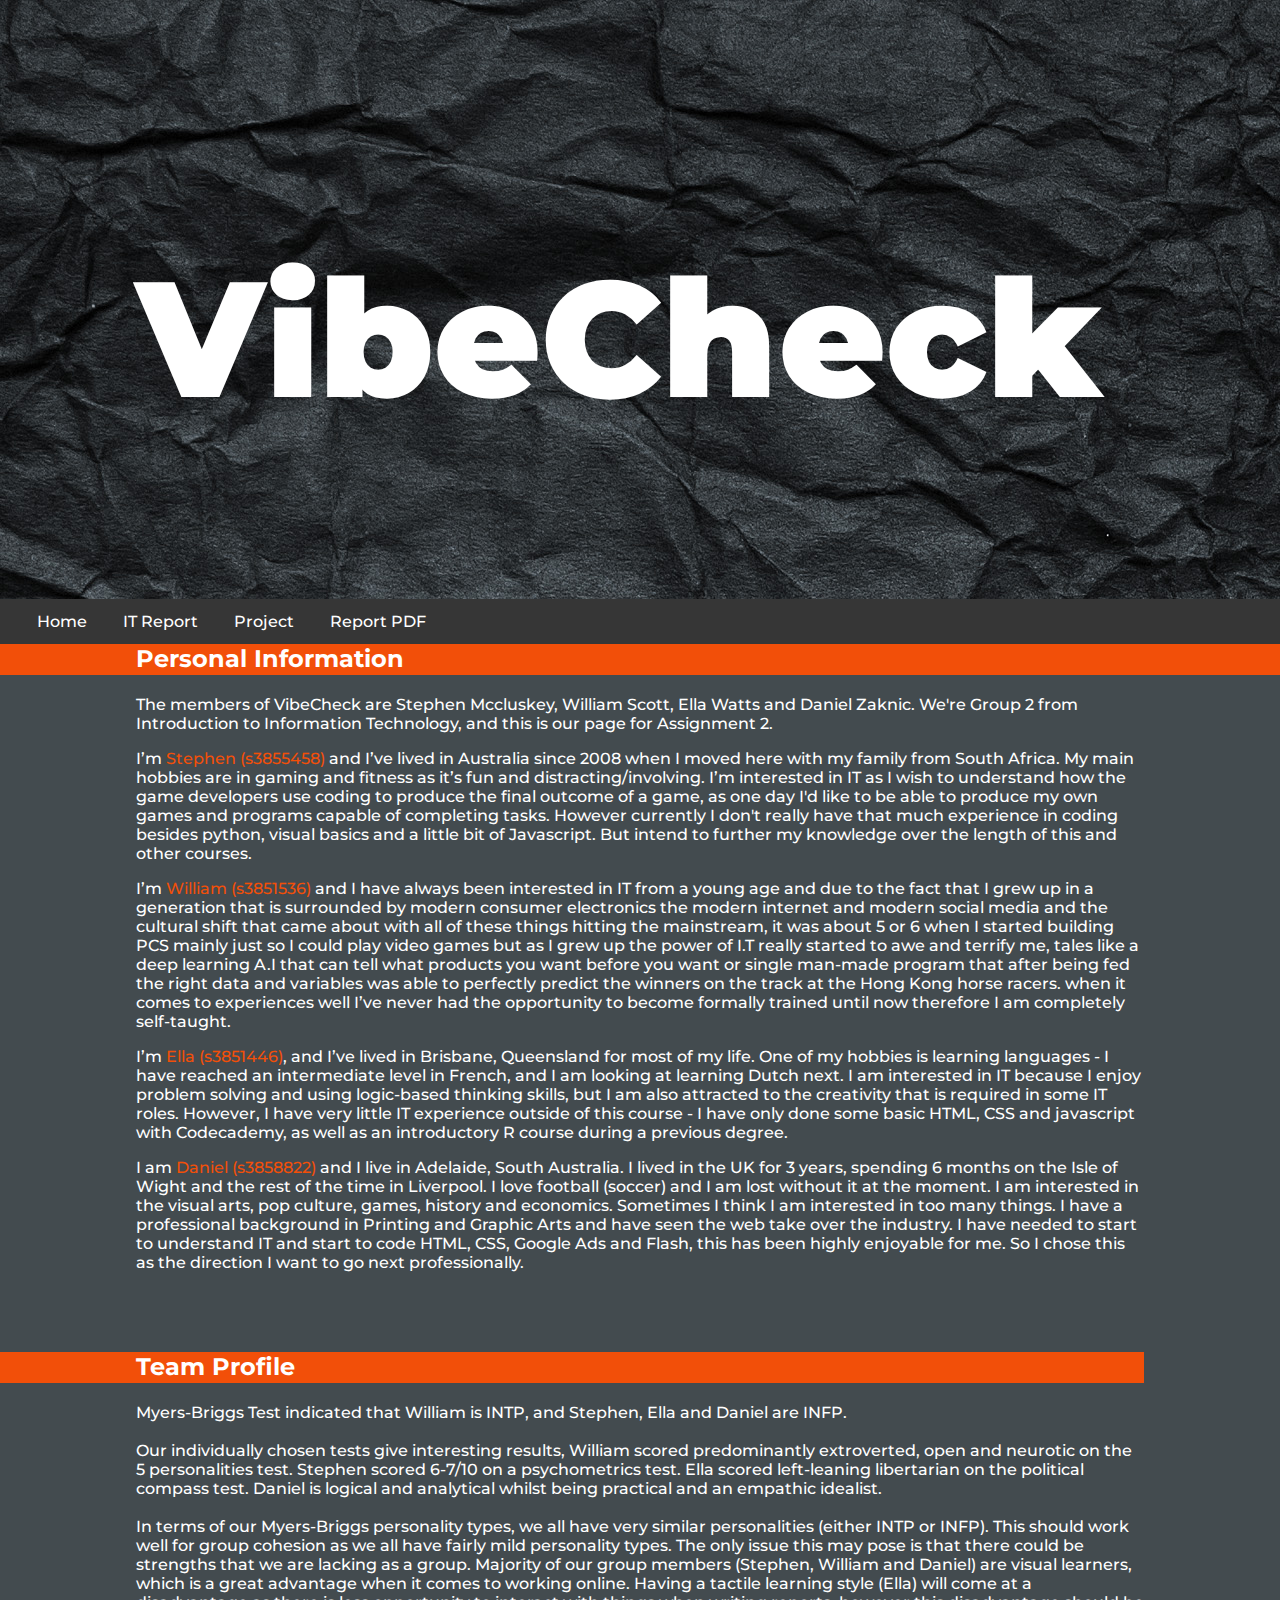
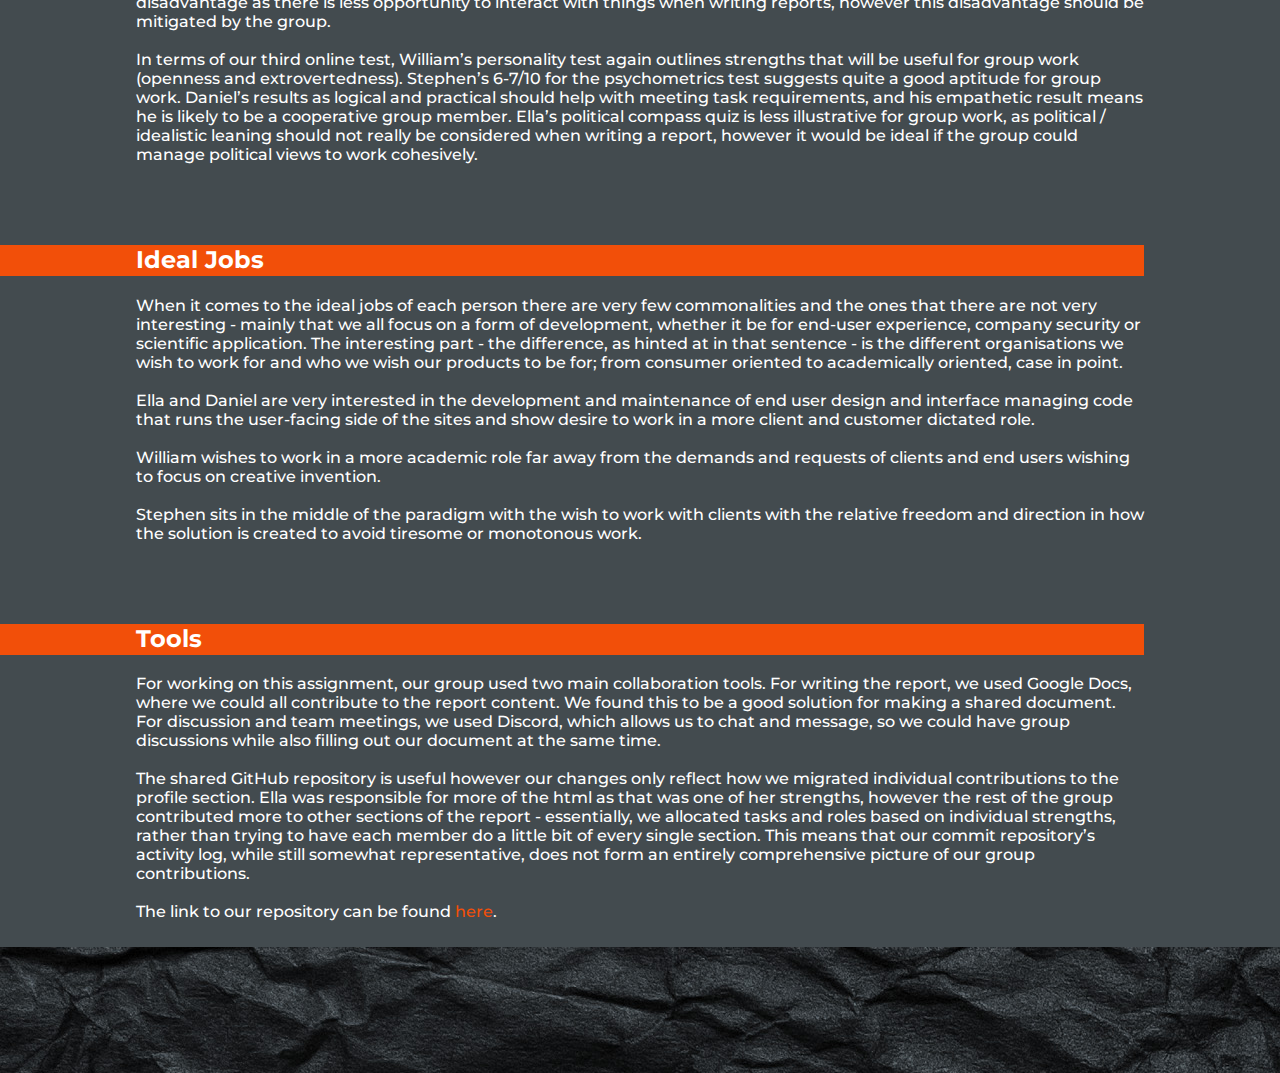
==== index.html @ 40de3782 "update navbar" ====
<!DOCTYPE html>
<html>
  <head>
    <title>VibeCheck</title>
    <link href="https://fonts.googleapis.com/css2?family=Montserrat:wght@500;900&display=swap" rel="stylesheet">
    <link rel="stylesheet" type="text/css" href="style.css">
    <link rel="icon" 
      type="image/png" 
      href="images/vibecheck.png">
  </head>
  <body>
    <div id="header">
      <h1>VibeCheck</h1>
    </div>
    <div class="content">
    <div class="navbar">
      <a href="index.html">Home</a>
      <a href="html/IT-report.html">IT Report</a>
      <a href="html/project.html">Project</a>
      <a href="pdf.html">Report PDF</a>
    </div>
    <div class="sect" id="pInfo">
      <h2 class="tophead">Personal Information</h2>
      <div class="paragraph">
        <p>
          The members of VibeCheck are Stephen Mccluskey, William Scott, Ella Watts and Daniel Zaknic. 
          We're Group 2 from Introduction to Information Technology, and this is our page for Assignment 2.</p>
        <p>
          I’m <a href="https://stephen-mccluskey.github.io/Profile/">Stephen (s3855458)</a> and I’ve lived in Australia since 2008 when I moved here with my family from South Africa. 
          My main hobbies are in gaming and fitness as it’s fun and distracting/involving. 
          I’m interested in IT as I wish to understand how the game developers use coding to produce the final outcome of a game, 
          as one day I'd like to be able to produce my own games and programs capable of completing tasks. 
          However currently I don't really have that much experience in coding besides python, visual basics and a little bit of Javascript. 
          But intend to further my knowledge over the length of this and other courses.
        </p>
        <p>
          I’m <a href="https://winikari.github.io/Assignment-1/">William (s3851536)</a> and I have always been interested in IT from a young age and due to the fact that I grew up in a generation that is
          surrounded by modern consumer electronics the modern internet and modern social media and the cultural shift that came about with 
          all of these things hitting the mainstream, it was about 5 or 6 when I started building PCS mainly just so I could play video games 
          but as I grew up the power of I.T really started to awe and terrify me, tales like a deep learning A.I 
          that can tell what products you want before you want or single man-made program that after being fed the right data and variables 
          was able to perfectly predict the winners on the track at the Hong Kong horse racers. when it comes to experiences well I’ve never 
          had the opportunity to become formally trained until now therefore I am completely self-taught.
        </p>
        <p>
          I’m <a href="https://ellawatts-rmit.github.io/">Ella (s3851446)</a>, and I’ve lived in Brisbane, Queensland for most of my life. One of my hobbies is learning languages - 
          I have reached an intermediate level in French, and I am looking at learning Dutch next. 
          I am interested in IT because I enjoy problem solving and using logic-based thinking skills, but I am also attracted to the creativity 
          that is required in some IT roles. However, I have very little IT experience outside of this course - I have only done 
          some basic HTML, CSS and javascript with Codecademy, as well as an introductory R course during a previous degree. 
        </p>
        <p>
          I am <a href="https://dzak77.github.io/Assignment1-DZ/">Daniel (s3858822)</a> and I live in Adelaide, South Australia. I lived in the UK for 3 years, spending 6 months on the 
          Isle of Wight and the rest of the time in Liverpool. I love football (soccer) and I am lost without it at the moment. 
          I am interested in the visual arts, pop culture, games, history and economics. Sometimes I think I am interested in too 
          many things. I have a professional background in Printing and Graphic Arts and have seen the web take over the industry. 
          I have needed to start to understand IT and start to code HTML, CSS, Google Ads and Flash, this has been highly enjoyable 
          for me. So I chose this as the direction I want to go next professionally.
        </p>
      </div>
    </div>
    <div class="sect" id="personality">
      <h2>Team Profile</h2>
      <p class="paragraph">
        Myers-Briggs Test indicated that William is INTP, and Stephen, Ella and Daniel are INFP. </br></br>
        Our individually chosen tests give interesting results, William scored predominantly extroverted, open and neurotic on the 5 personalities test. 
        Stephen scored 6-7/10 on a psychometrics test. Ella scored left-leaning libertarian on the political compass test. 
        Daniel is logical and analytical whilst being practical and an empathic idealist.</br></br>
        In terms of our Myers-Briggs personality types, we all have very similar personalities (either INTP or INFP). 
        This should work well for group cohesion as we all have fairly mild personality types. The only issue this may pose is that there could be strengths that we are lacking as a group. 
        Majority of our group members (Stephen, William and Daniel) are visual learners, which is a great advantage when it comes to working online. 
        Having a tactile learning style (Ella) will come at a disadvantage as there is less opportunity to interact with things when writing reports, 
        however this disadvantage should be mitigated by the group. </br></br>
        In terms of our third online test, William’s personality test again outlines strengths that will be useful for group work (openness and extrovertedness). 
        Stephen’s 6-7/10 for the psychometrics test suggests quite a good aptitude for group work. Daniel’s results as logical and practical should help with meeting task requirements, 
        and his empathetic result means he is likely to be a cooperative group member. Ella’s political compass quiz is less illustrative for group work,
        as political / idealistic leaning should not really be considered when writing a report, however it would be ideal if the group could manage political views to work cohesively. 
      </p>
    </div>
    <div class="sect" id="jobs">
      <h2>Ideal Jobs</h2>
      <p class="paragraph">
        When it comes to the ideal jobs of each person there are very few commonalities and the ones that there are not very interesting - mainly that we all focus on a form of development, 
        whether it be for end-user experience, company security or scientific application. The interesting part - the difference, as hinted at in that sentence - is the different 
        organisations we wish to work for and who we wish our products to be for; from consumer oriented to academically oriented, case in point.</br></br>
        Ella and Daniel are very interested in the development and maintenance of end user design and interface managing code that runs the user-facing side of the sites and show desire 
        to work in a more client and customer dictated role.</br></br>
        William wishes to work in a more academic role far away from the demands and requests of clients and end users wishing to focus on creative invention.</br></br>
        Stephen sits in the middle of the paradigm with the wish to work with clients with the relative freedom and direction in how the solution is created to avoid tiresome or monotonous work.
      </p>
    </div>
    <div class="sect" id="tools">
      <h2>Tools</h2>
      <p class="paragraph">
        For working on this assignment, our group used two main collaboration tools. For writing the report, we used Google Docs, 
        where we could all contribute to the report content. We found this to be a good solution for making a shared document. 
        For discussion and team meetings, we used Discord, which allows us to chat and message, so we could have group discussions 
        while also filling out our document at the same time. </br></br>
        The shared GitHub repository is useful however our changes only reflect how we migrated individual contributions to the profile section. 
        Ella was responsible for more of the html as that was one of her strengths, however the rest of the group contributed more to 
        other sections of the report - essentially, we allocated tasks and roles based on individual strengths, rather than trying to have each member do a little bit of every single section. 
        This means that our commit repository’s activity log, while still somewhat representative, does not form an entirely comprehensive picture of our group contributions.</br></br>
        The link to our repository can be found <a href="https://github.com/Stephen-McCluskey/IIT-A2">here</a>.
      </p>
    </div>
  </body>
</html>
---- style.css ----
@font-face {
  font-family: 'Montserrat', sans-serif;
  font-weight: 500;
}

@font-face {
  font-family: 'Montserrat', sans-serif;
  font-weight: 900;
}

html {
  font-family: 'Montserrat', sans-serif;
  font-weight: 500;
  color: #ffffff;
}

body {
  background-image: url('images/texture.jpg');
  padding: 10%;
}

h1 {
  font-family: 'Montserrat';
  font-weight: 900;
  font-size: 12.8vw;
  color: #ffffff;
  margin-top: 8vw;
  padding-bottom: 4vw;
}

h2 {
  background-color: #f24f09;
  margin-left: -11vw;
  padding-left: 11vw;
  margin-top: 8%;
  padding-bottom:2px;
}

h3 {
  font-family: 'Montserrat';
  font-weight: 500;
  font-style: italic;
}

a, a:visited {
  color: #f24f09;
  text-decoration: none;
}

a:hover {
  text-decoration: underline;
}

.content {
  background-color: #434b4f;
  margin: 0 -15%;
  padding: 0 15%;
  margin-bottom: -10px;
  padding-bottom: 10px;
}

.tophead {
  padding-right: 15%;
  margin-right: -15%;
  margin-top: 0;
}

.navbar {
    background-color:#363636;
    position: sticky;
    top: 0;
    width: 100vw;
    margin-left: -11vw;
    padding-left: 2vw;
    padding-top: 1vw;
    padding-bottom: 1vw;
}

.navbar a {
    color: #ffffff;
    text-align: center;
    padding: 14px 16px;
  }

.navbar a:hover {
  color: #f24f09;
  text-decoration: none;
}

.refdiv h3 {
  font-style: inherit;
  font-size: 1em;
}

.refdiv p {
  text-align: left;
  text-shadow: none;
  font-size: 0.7em;
  text-indent: -2em;
  padding-left: 2em;
}

.nobox {
  background: none;
  font-weight: 500;
  color: #f24f09;
}

li {
  padding: 0.2em;
}

.small {
  font-size: 8vw;
  margin-top: -8vw;
  margin-bottom: -2vw;
  text-align: center;
}
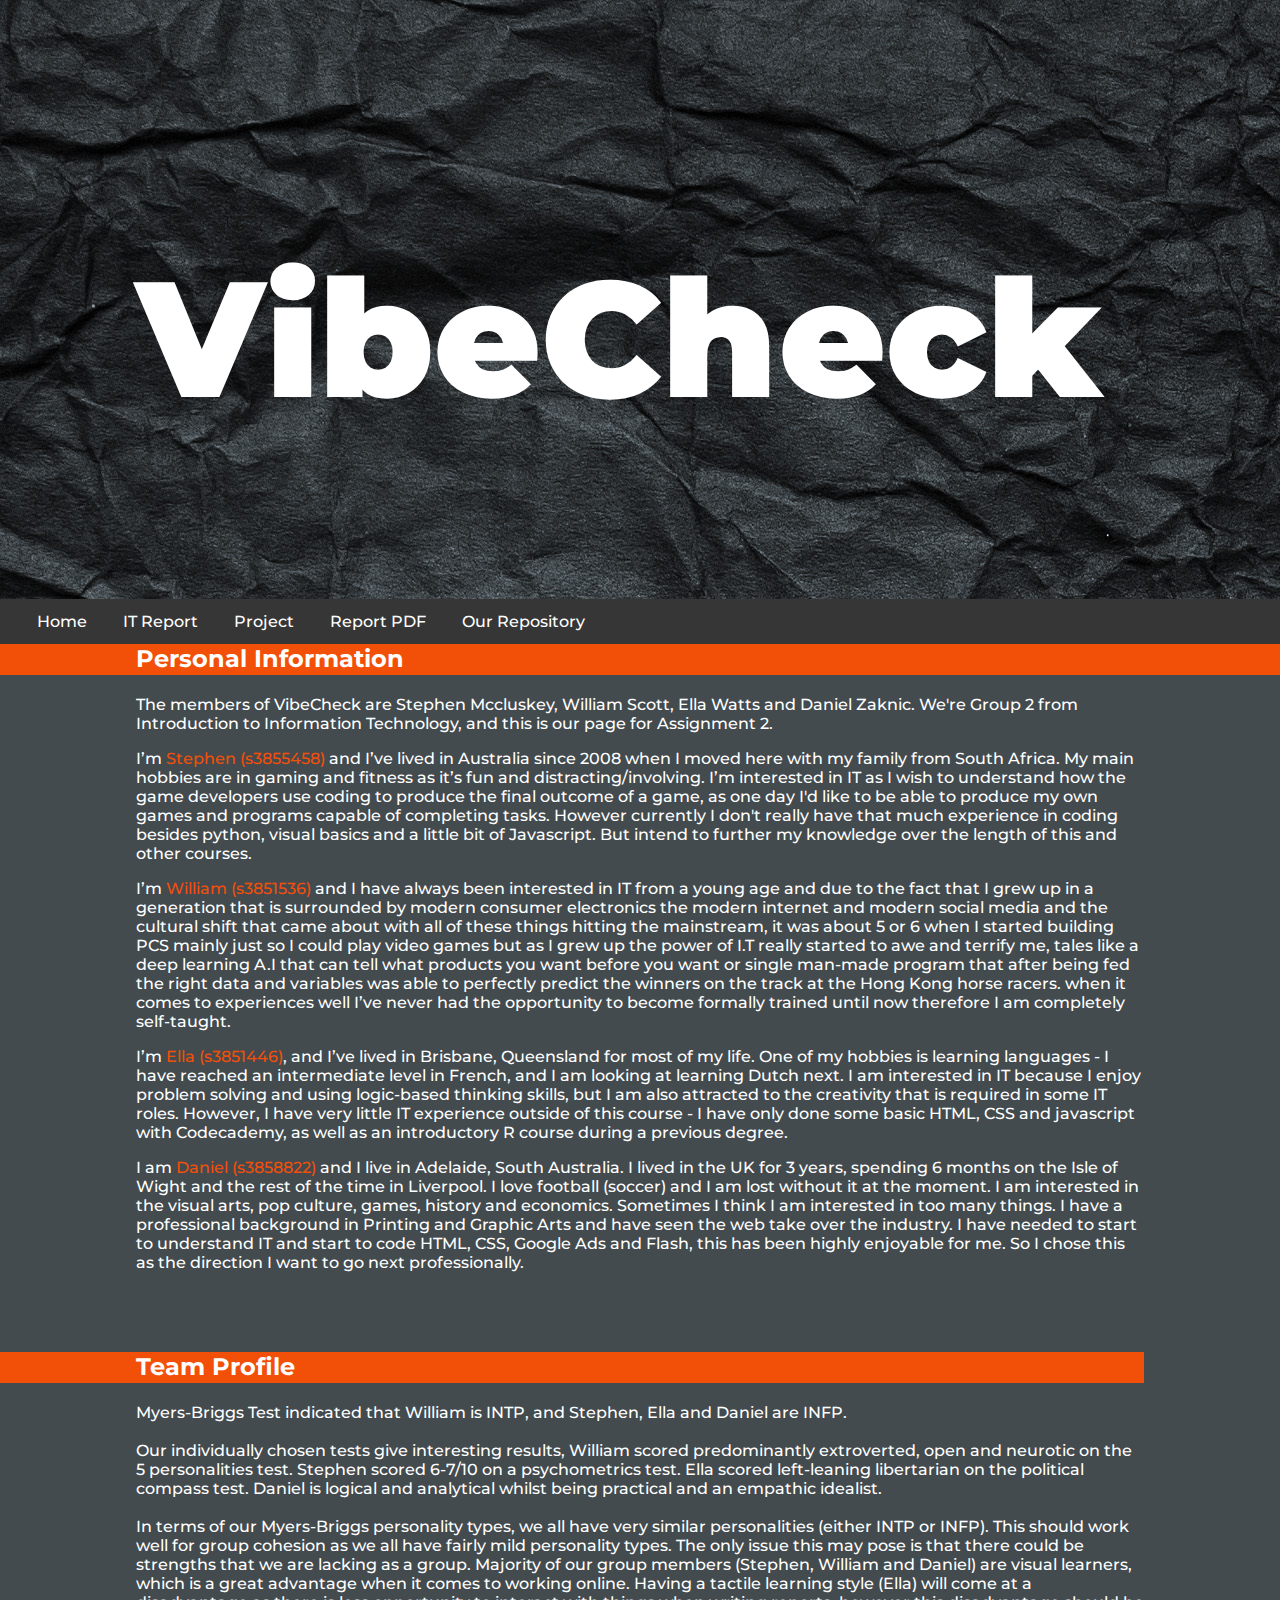
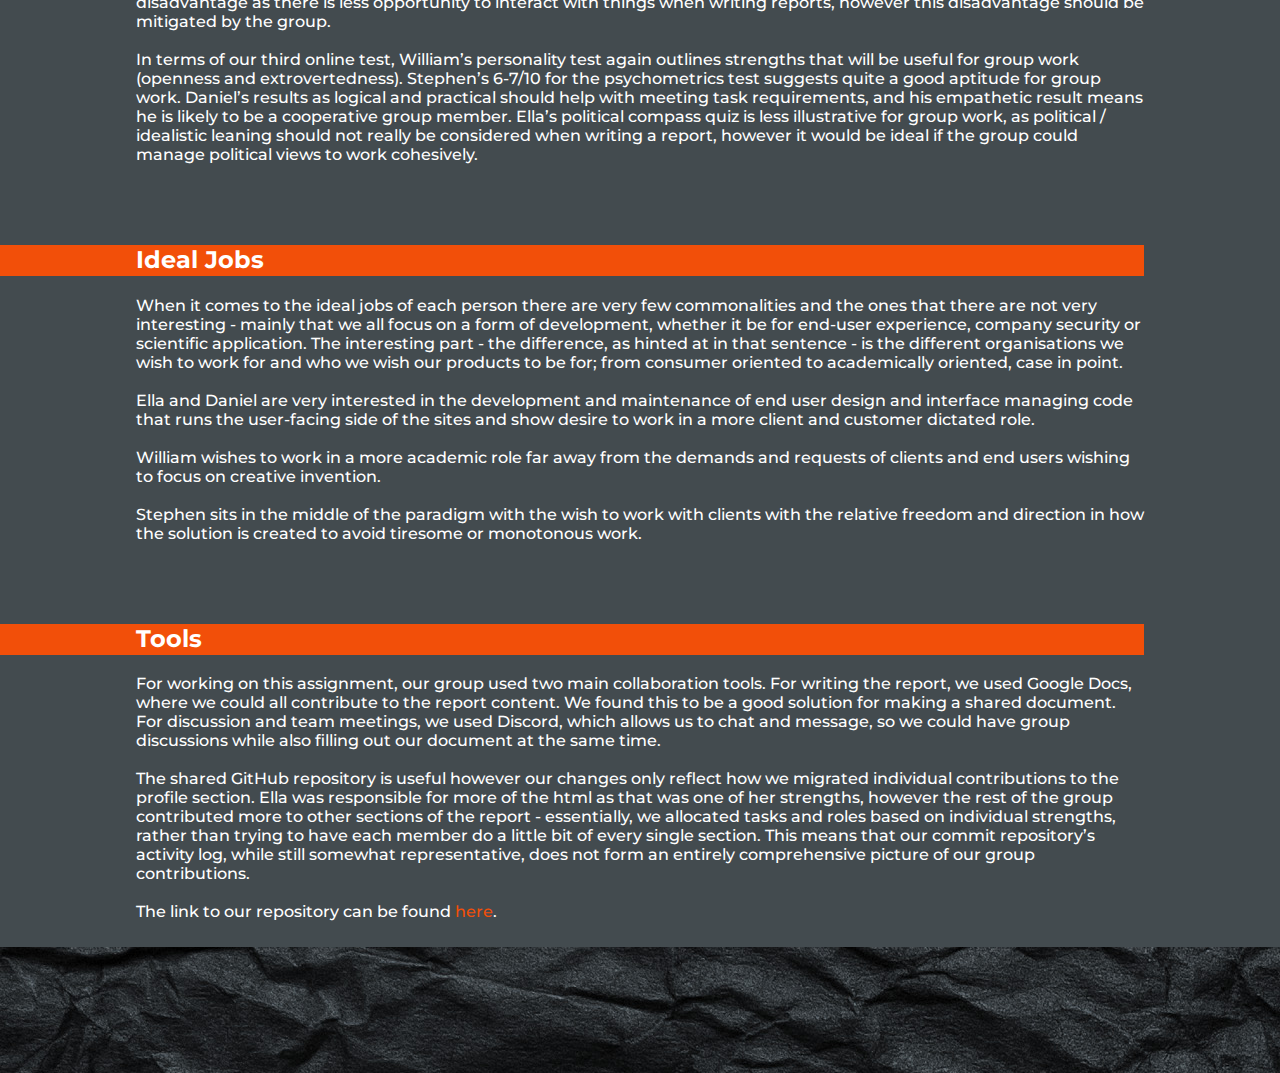
==== commit b98ee34e: "navbar" ====
--- a/index.html
+++ b/index.html
@@ -17,7 +17,8 @@
       <a href="index.html">Home</a>
       <a href="html/IT-report.html">IT Report</a>
       <a href="html/project.html">Project</a>
-      <a href="pdf.html">Report PDF</a>
+      <a href="html/pdf.html">Report PDF</a>
+      <a href="https://github.com/Stephen-McCluskey/IIT-A2">Our Repository</a>
     </div>
     <div class="sect" id="pInfo">
       <h2 class="tophead">Personal Information</h2>
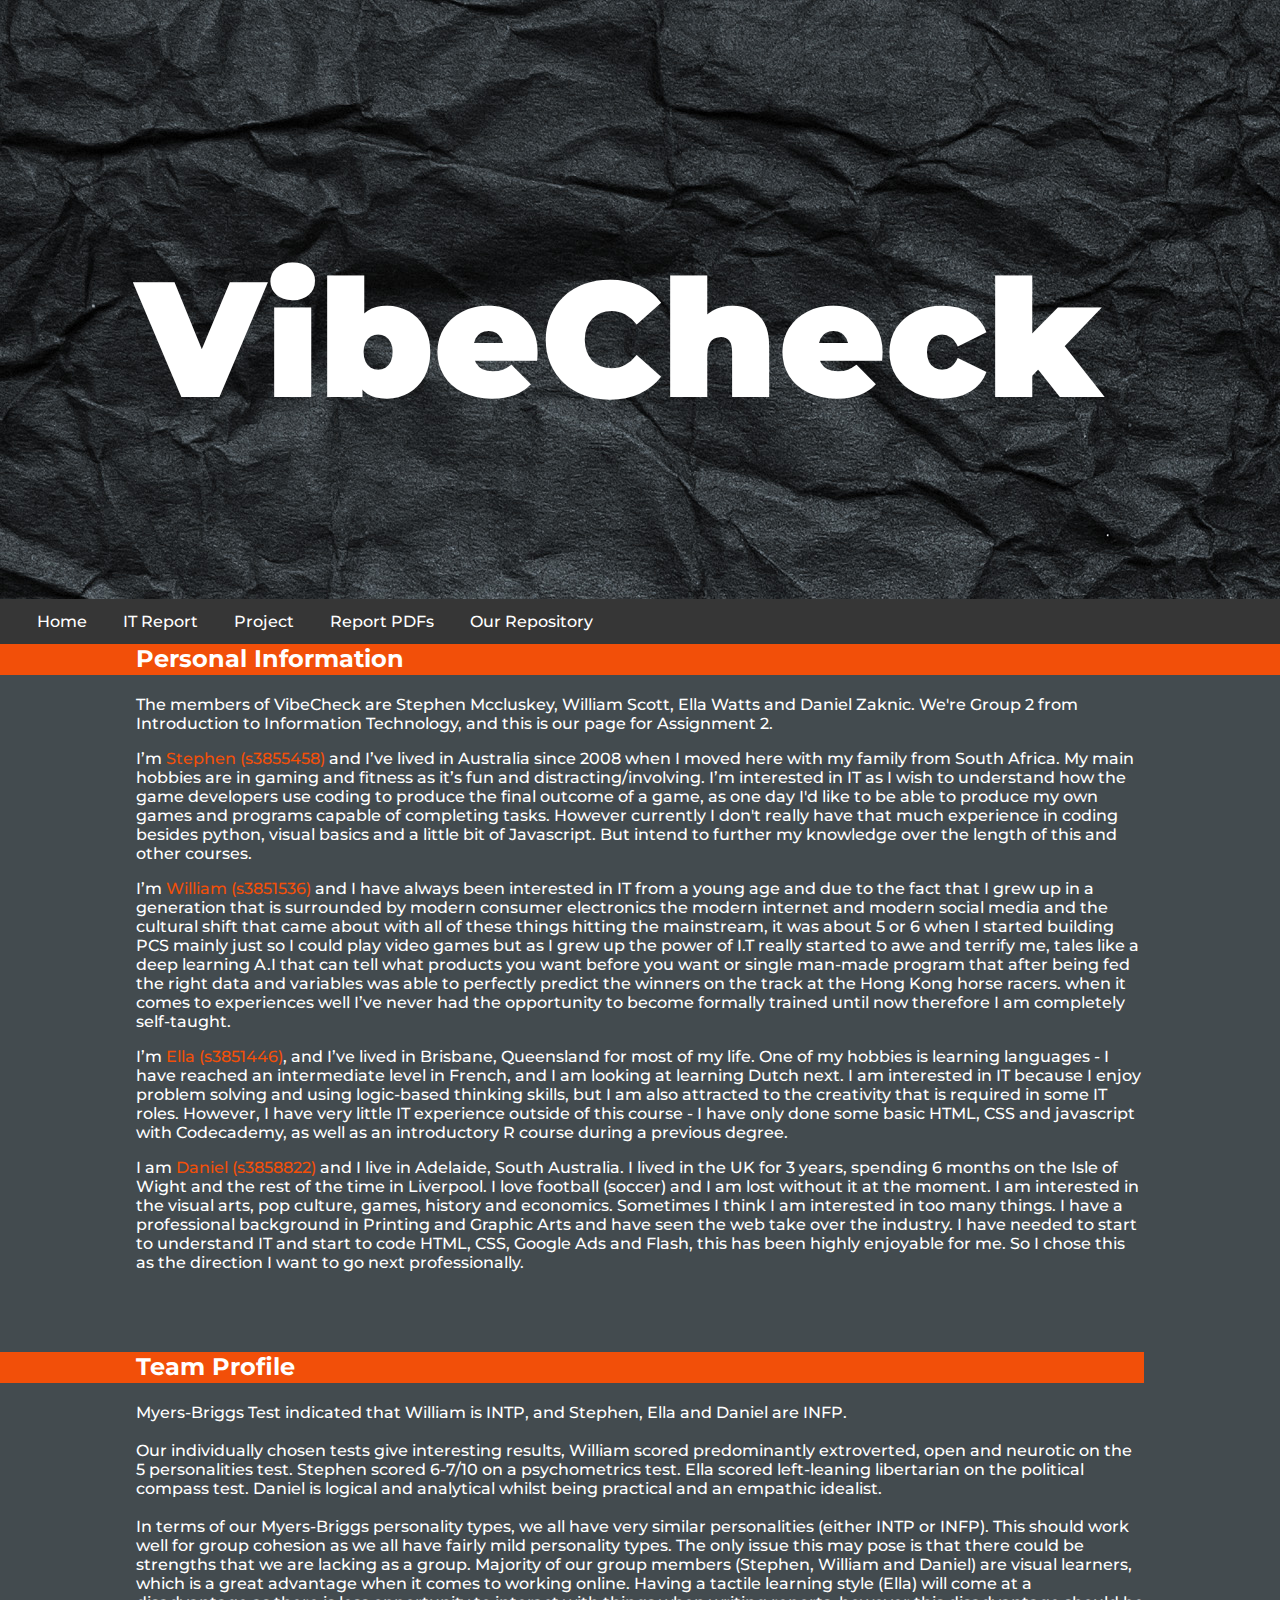
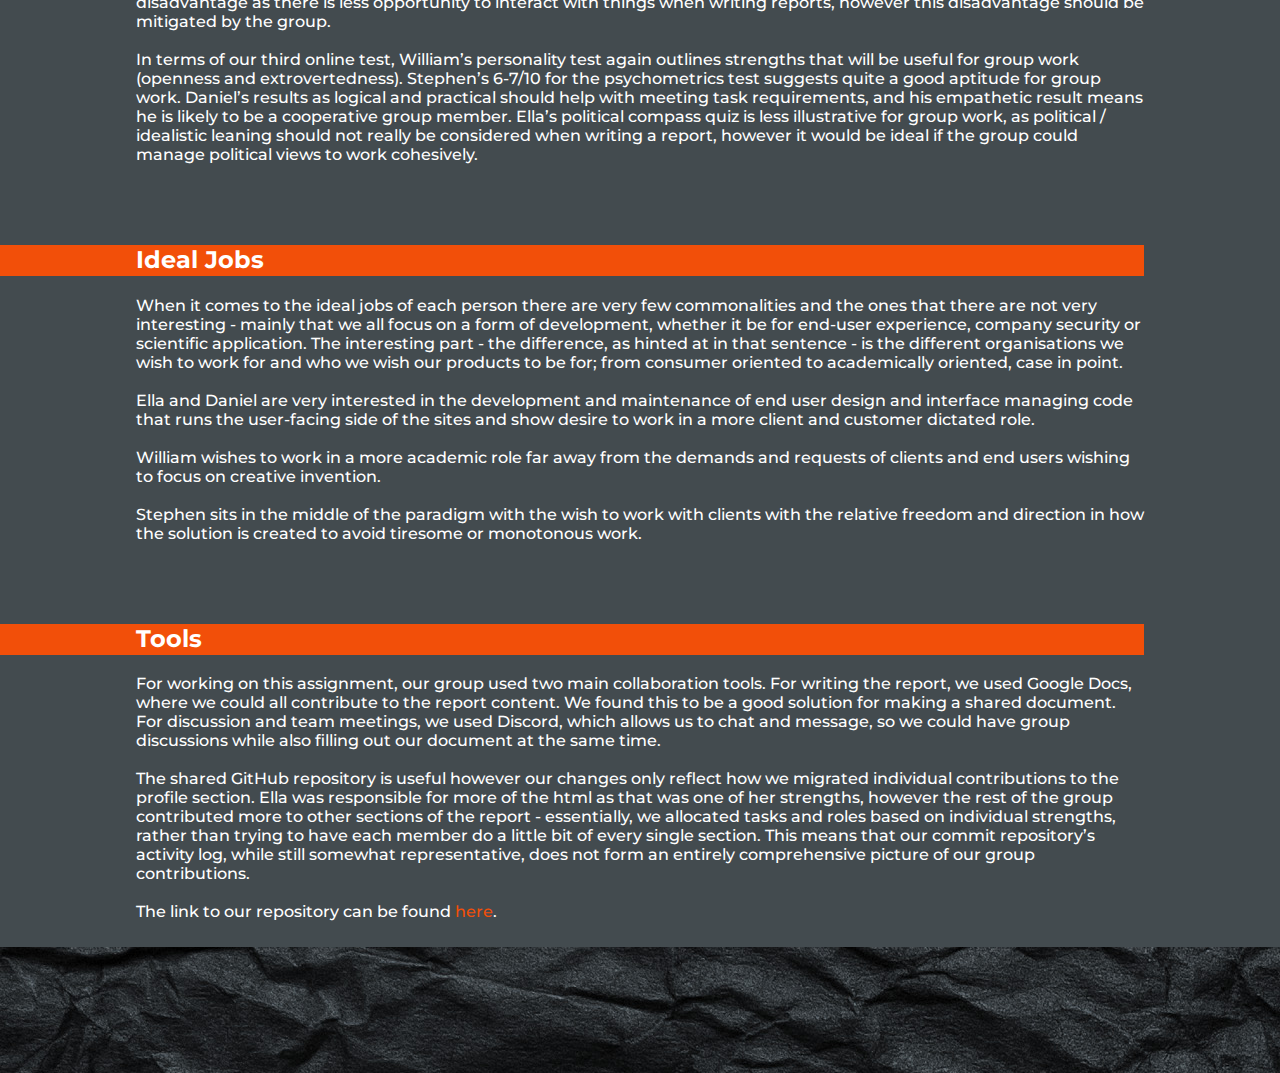
==== commit 0945351d: "changed menubar pdf --> pdfs" ====
--- a/index.html
+++ b/index.html
@@ -17,8 +17,8 @@
       <a href="index.html">Home</a>
       <a href="html/IT-report.html">IT Report</a>
       <a href="html/project.html">Project</a>
-      <a href="html/pdf.html">Report PDF</a>
-      <a href="https://github.com/Stephen-McCluskey/IIT-A2">Our Repository</a>
+      <a href="html/pdf.html">Report PDFs</a>
+      <a title="Click here to go to our GitHub repository" href="https://github.com/Stephen-McCluskey/IIT-A2">Our Repository</a>
     </div>
     <div class="sect" id="pInfo">
       <h2 class="tophead">Personal Information</h2>
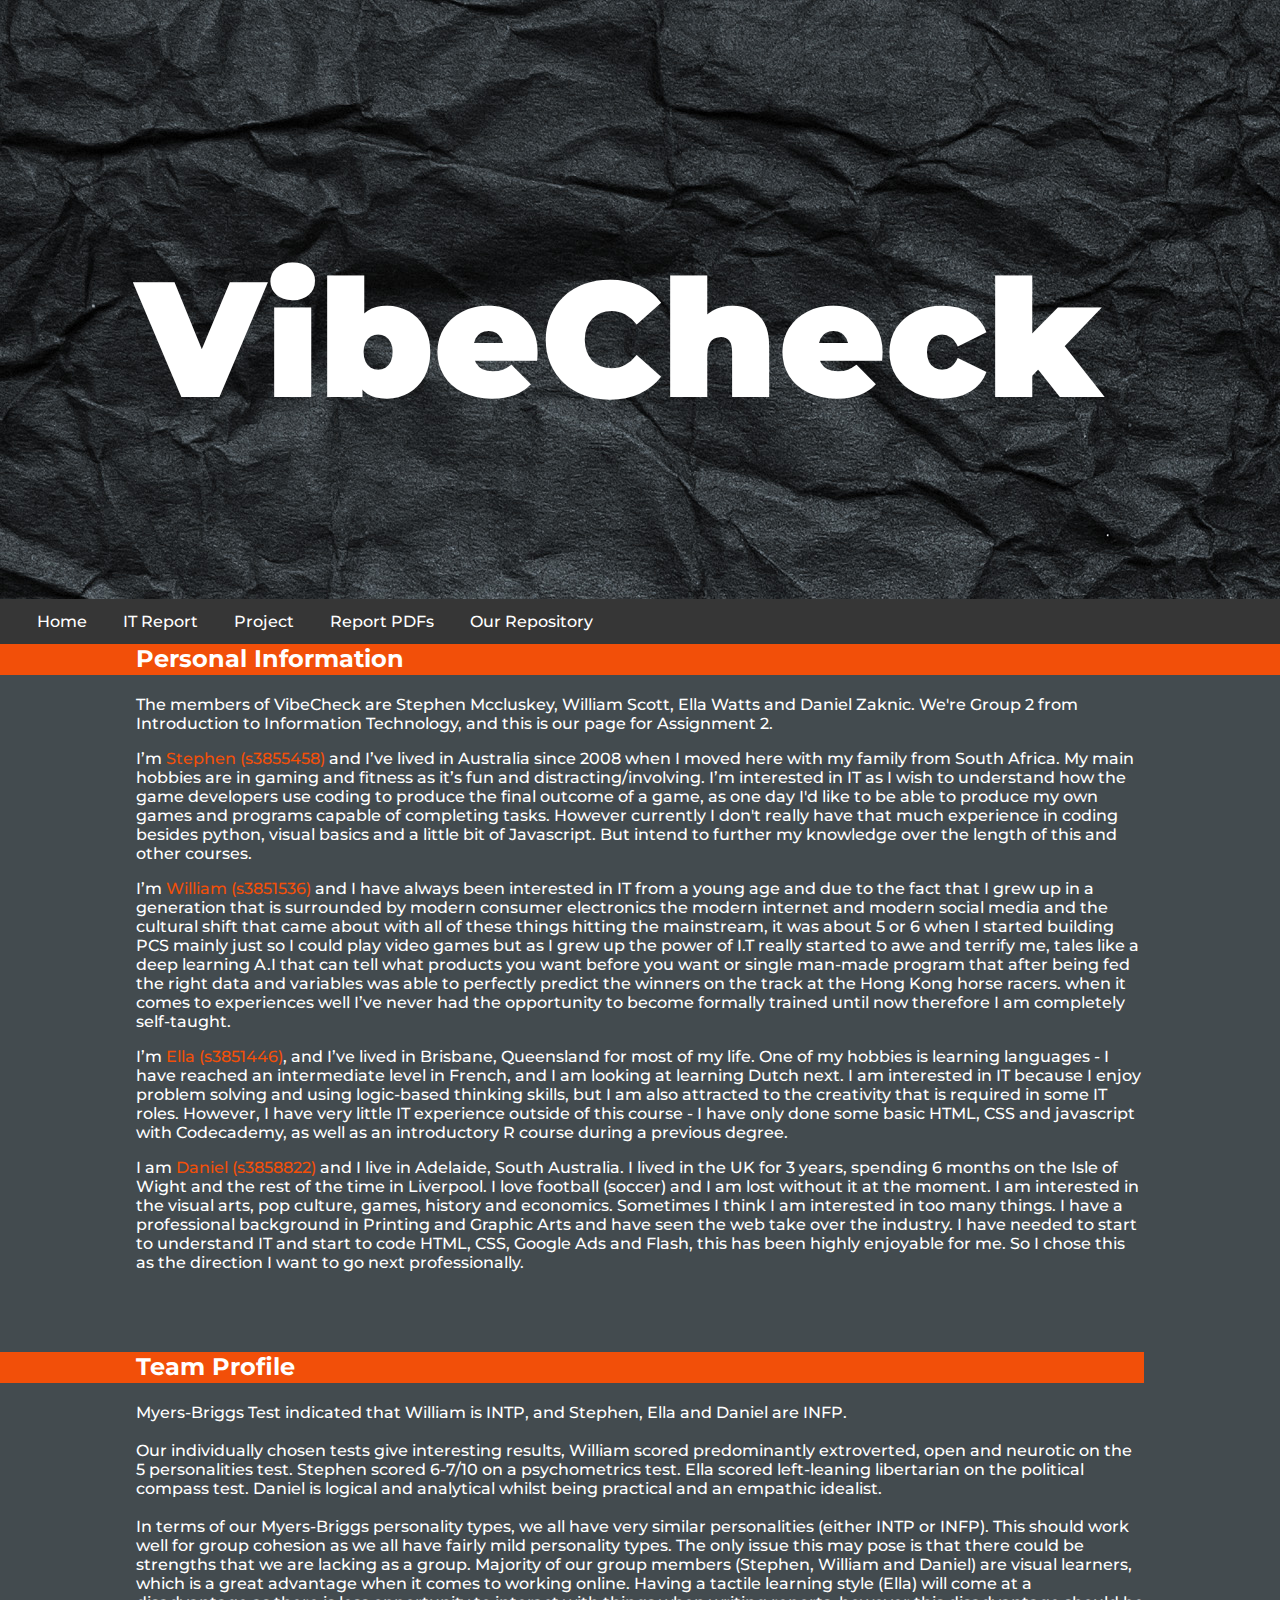
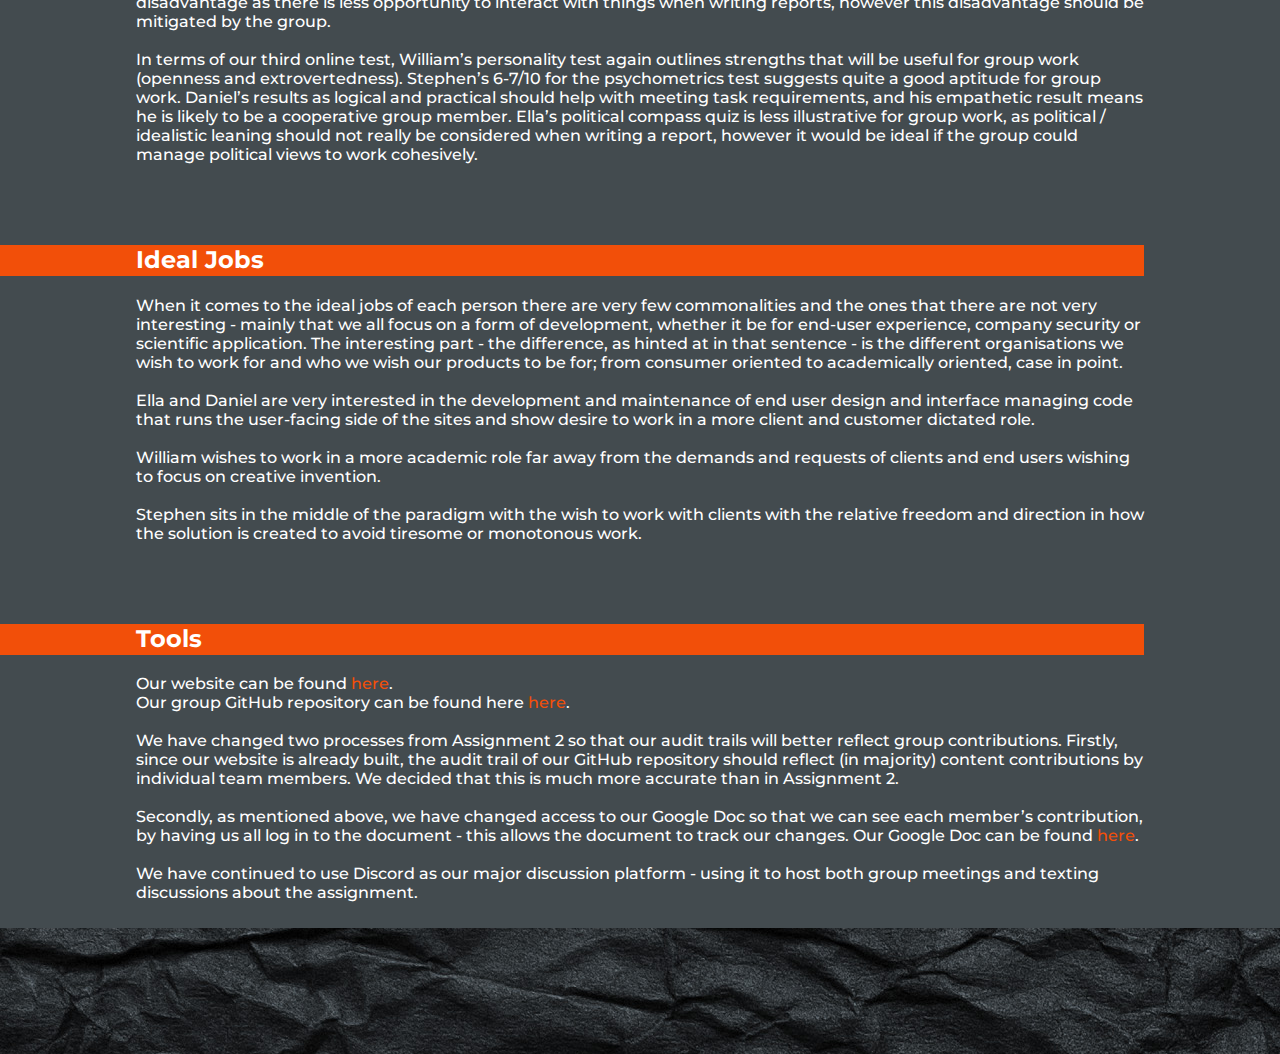
==== commit 6ab48879: "change tools paragraph to match assignment 3" ====
--- a/index.html
+++ b/index.html
@@ -93,15 +93,15 @@
     <div class="sect" id="tools">
       <h2>Tools</h2>
       <p class="paragraph">
-        For working on this assignment, our group used two main collaboration tools. For writing the report, we used Google Docs, 
-        where we could all contribute to the report content. We found this to be a good solution for making a shared document. 
-        For discussion and team meetings, we used Discord, which allows us to chat and message, so we could have group discussions 
-        while also filling out our document at the same time. </br></br>
-        The shared GitHub repository is useful however our changes only reflect how we migrated individual contributions to the profile section. 
-        Ella was responsible for more of the html as that was one of her strengths, however the rest of the group contributed more to 
-        other sections of the report - essentially, we allocated tasks and roles based on individual strengths, rather than trying to have each member do a little bit of every single section. 
-        This means that our commit repository’s activity log, while still somewhat representative, does not form an entirely comprehensive picture of our group contributions.</br></br>
-        The link to our repository can be found <a href="https://github.com/Stephen-McCluskey/IIT-A2">here</a>.
+        Our website can be found <a href="https://stephen-mccluskey.github.io/IIT-A2/index.html" title="click here to go to the front page of our website">here</a>.
+        </br>
+        Our group GitHub repository can be found here <a href="https://github.com/Stephen-McCluskey/IIT-A2" title="click here to go to our repository">here</a>.
+        </br></br>
+        We have changed two processes from Assignment 2 so that our audit trails will better reflect group contributions. Firstly, since our website is already built, the audit trail of 
+        our GitHub repository should reflect (in majority) content contributions by individual team members. We decided that this is much more accurate than in Assignment 2. </br></br>
+        Secondly, as mentioned above, we have changed access to our Google Doc so that we can see each member’s contribution, by having us all log in to the document - this allows the 
+        document to track our changes. Our Google Doc can be found <a href="https://docs.google.com/document/d/1tvEbfkCiNnqWXeK_w5MLTa24br6HHR4b1hiSW5ijjeo/edit?usp=sharing" title="click here to go to our Google Doc">here</a>.</br></br> 
+        We have continued to use Discord as our major discussion platform - using it to host both group meetings and texting discussions about the assignment. 
       </p>
     </div>
   </body>
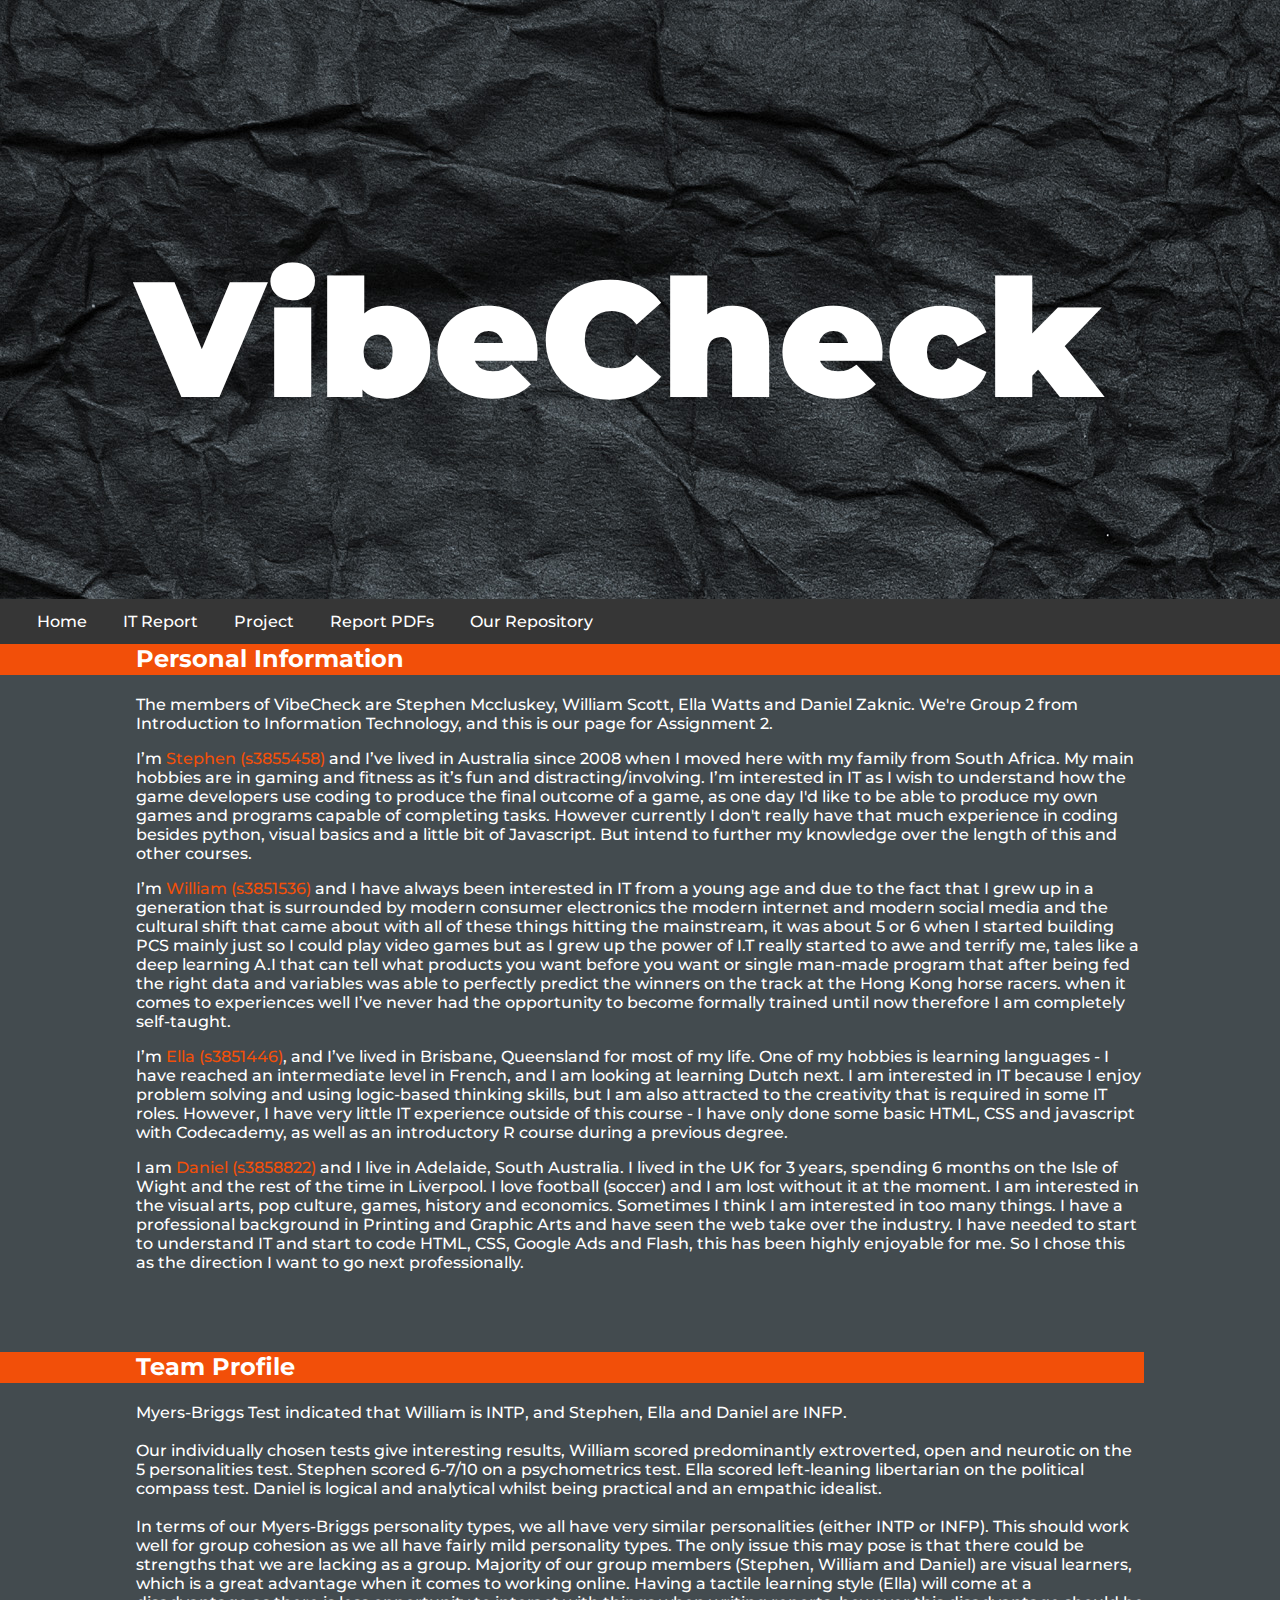
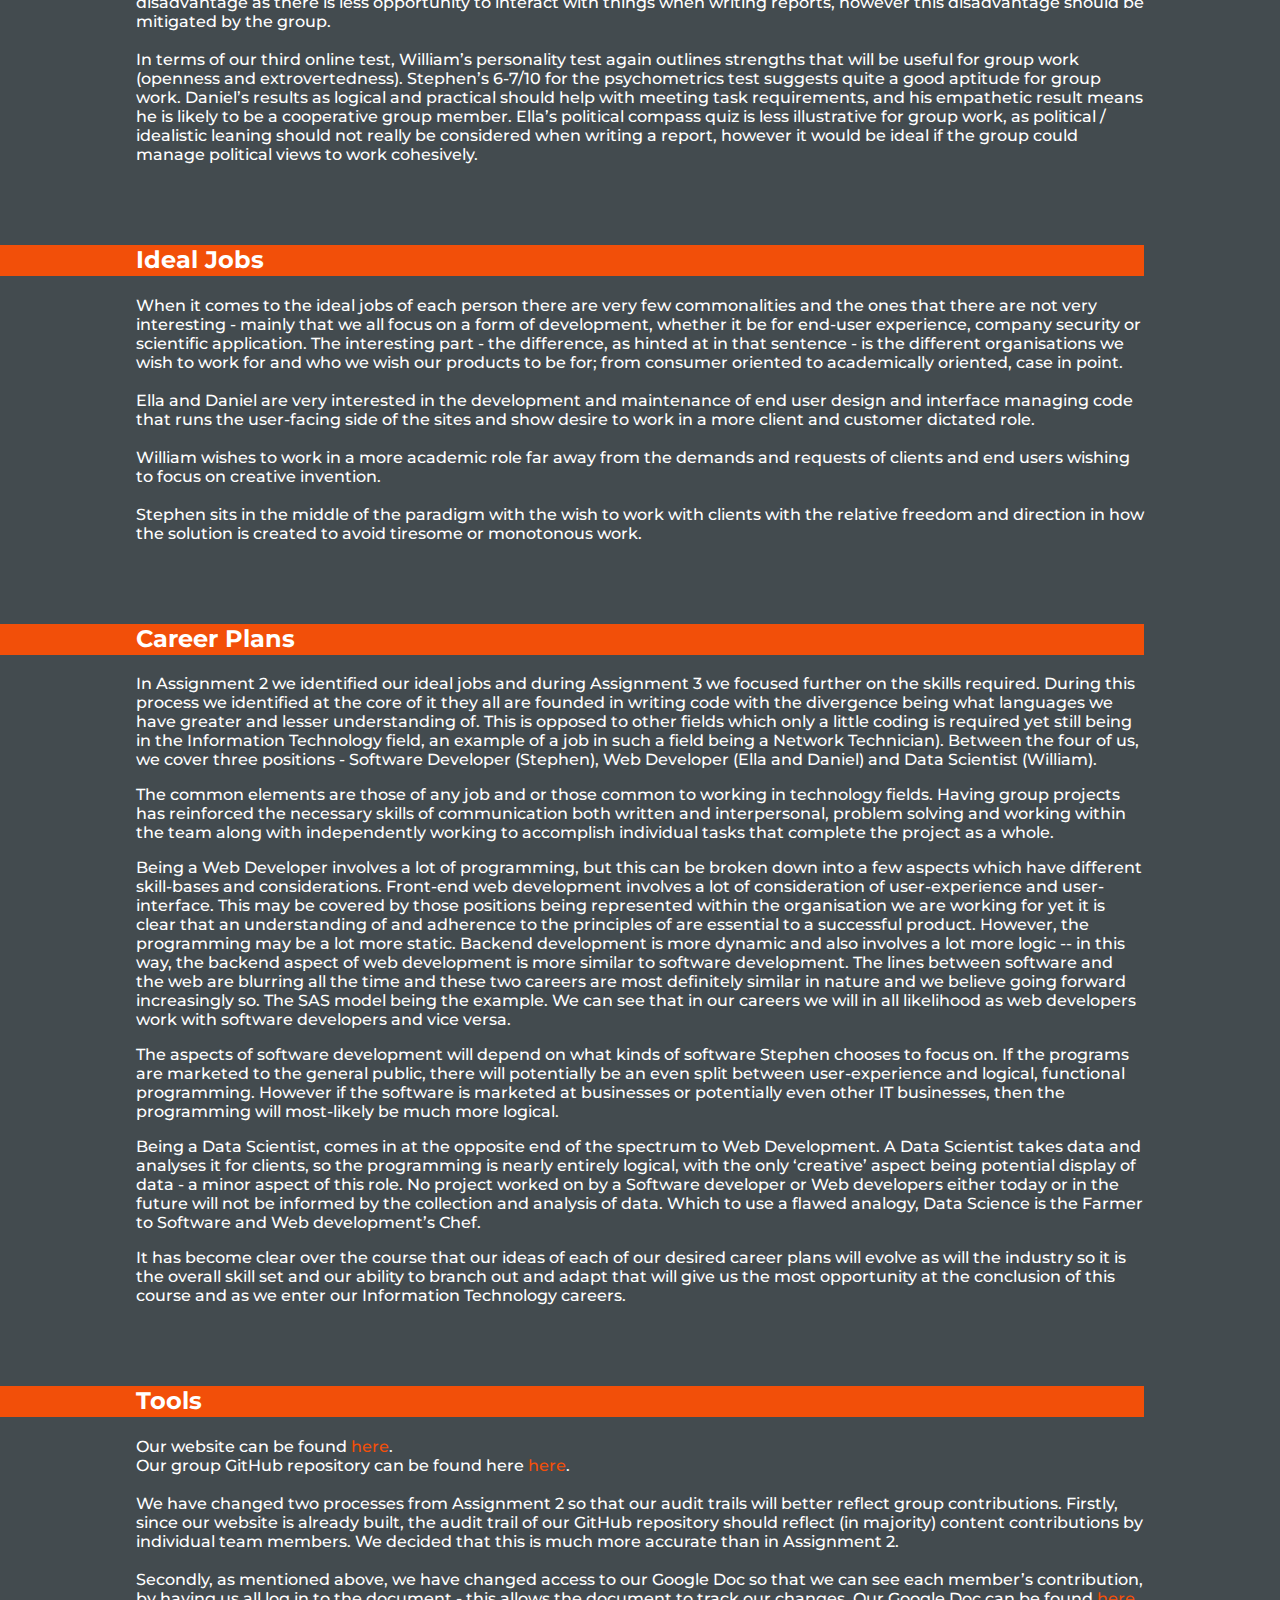
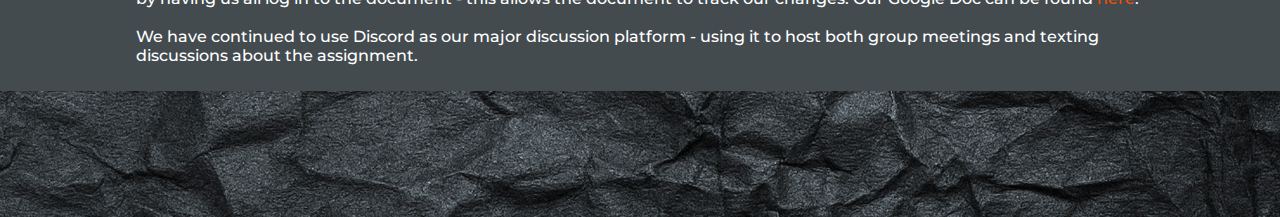
==== commit 215504ac: "add Career Plans section to homepage" ====
--- a/index.html
+++ b/index.html
@@ -90,6 +90,27 @@
         Stephen sits in the middle of the paradigm with the wish to work with clients with the relative freedom and direction in how the solution is created to avoid tiresome or monotonous work.
       </p>
     </div>
+    <div class="sect" id="careerplan">
+      <h2>Career Plans</h2>
+      <p class="paragraph">
+        In Assignment 2 we identified our ideal jobs and during Assignment 3 we focused further on the skills required. During this process we identified at the core of it they all are founded in writing code with the divergence being what languages we have greater and lesser understanding of. This is opposed to other fields which only a little coding is required yet still being in the Information Technology field, an example of a job in such a field being a Network Technician). Between the four of us, we cover three positions - Software Developer (Stephen), Web Developer (Ella and Daniel) and Data Scientist (William).
+      </p>
+      <p class="paragraph">
+        The common elements are those of any job and or those common to working in technology fields. Having group projects has reinforced the necessary skills of communication both written and interpersonal, problem solving and working within the team along with independently working to accomplish individual tasks that complete the project as a whole.  
+      </p>
+      <p class="paragraph">
+        Being a Web Developer involves a lot of programming, but this can be broken down into a few aspects which have different skill-bases and considerations. Front-end web development involves a lot of consideration of user-experience and user-interface. This may be covered by those positions being represented within the organisation we are working for yet it is clear that an understanding of and adherence to the principles of are essential to a successful product. However, the programming may be a lot more static. Backend development is more dynamic and also involves a lot more logic -- in this way, the backend aspect of web development is more similar to software development. The lines between software and the web are blurring all the time and these two careers are most definitely similar in nature and we believe going forward increasingly so. The SAS model being the example. We can see that  in our careers we will in all likelihood as web developers work with software developers and vice versa.
+      </p>
+      <p class="paragraph">
+        The aspects of software development will depend on what kinds of software Stephen chooses to focus on. If the programs are marketed to the general public, there will potentially be an even split between user-experience and logical, functional programming. However if the software is marketed at businesses or potentially even other IT businesses, then the programming will most-likely be much more logical.
+      </p>
+      <p class="paragraph">
+        Being a Data Scientist, comes in at the opposite end of the spectrum to Web Development. A Data Scientist takes data and analyses it for clients, so the programming is nearly entirely logical, with the only ‘creative’ aspect being potential display of data - a minor aspect of this role. No project worked on by a Software developer or Web developers either today or in the future will not be informed by the collection and analysis of data. Which to use a flawed analogy, Data Science is the Farmer to Software and Web development’s Chef.
+      </p>
+      <p class="paragraph">
+        It has become clear over the course that our ideas of each of our desired career plans will evolve as will the industry so it is the overall skill set and our ability to branch out and adapt that will give us the most opportunity at the conclusion of this course and as we enter our Information Technology careers.
+      </p>
+    </div>
     <div class="sect" id="tools">
       <h2>Tools</h2>
       <p class="paragraph">
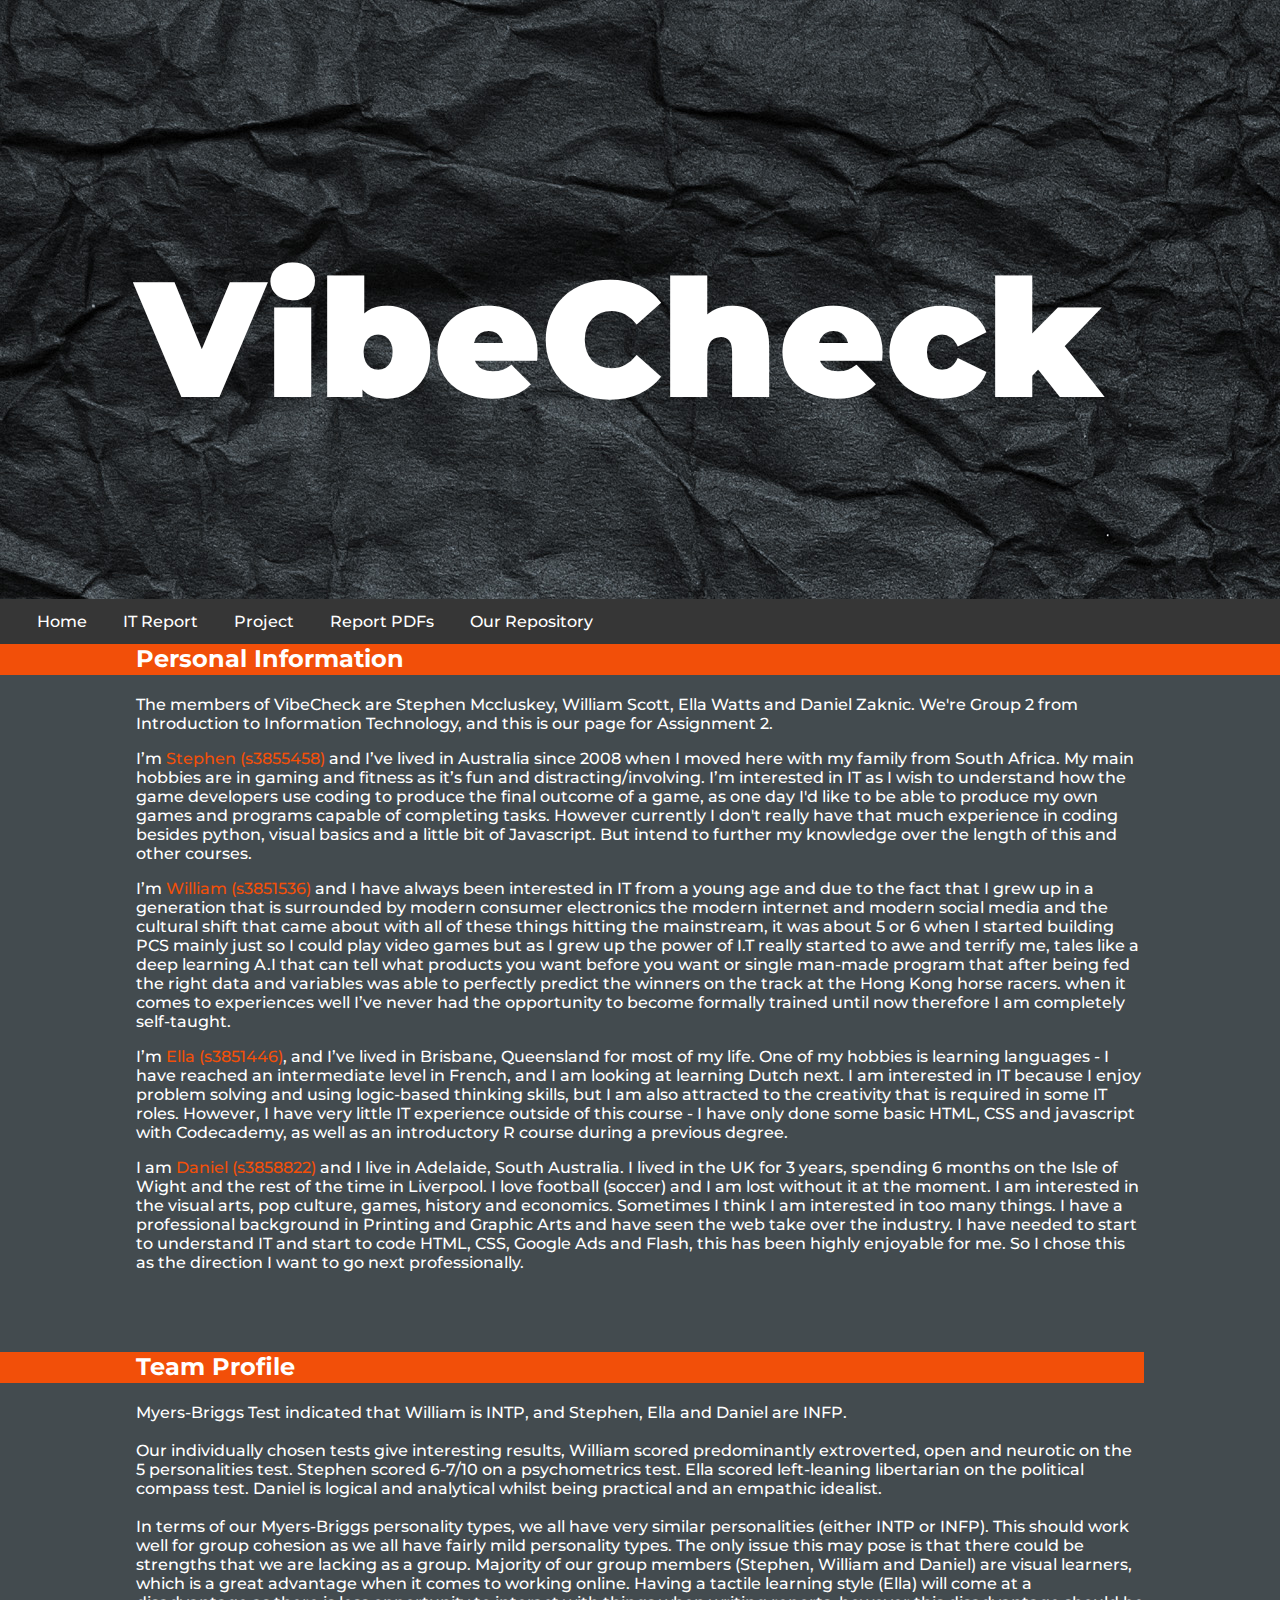
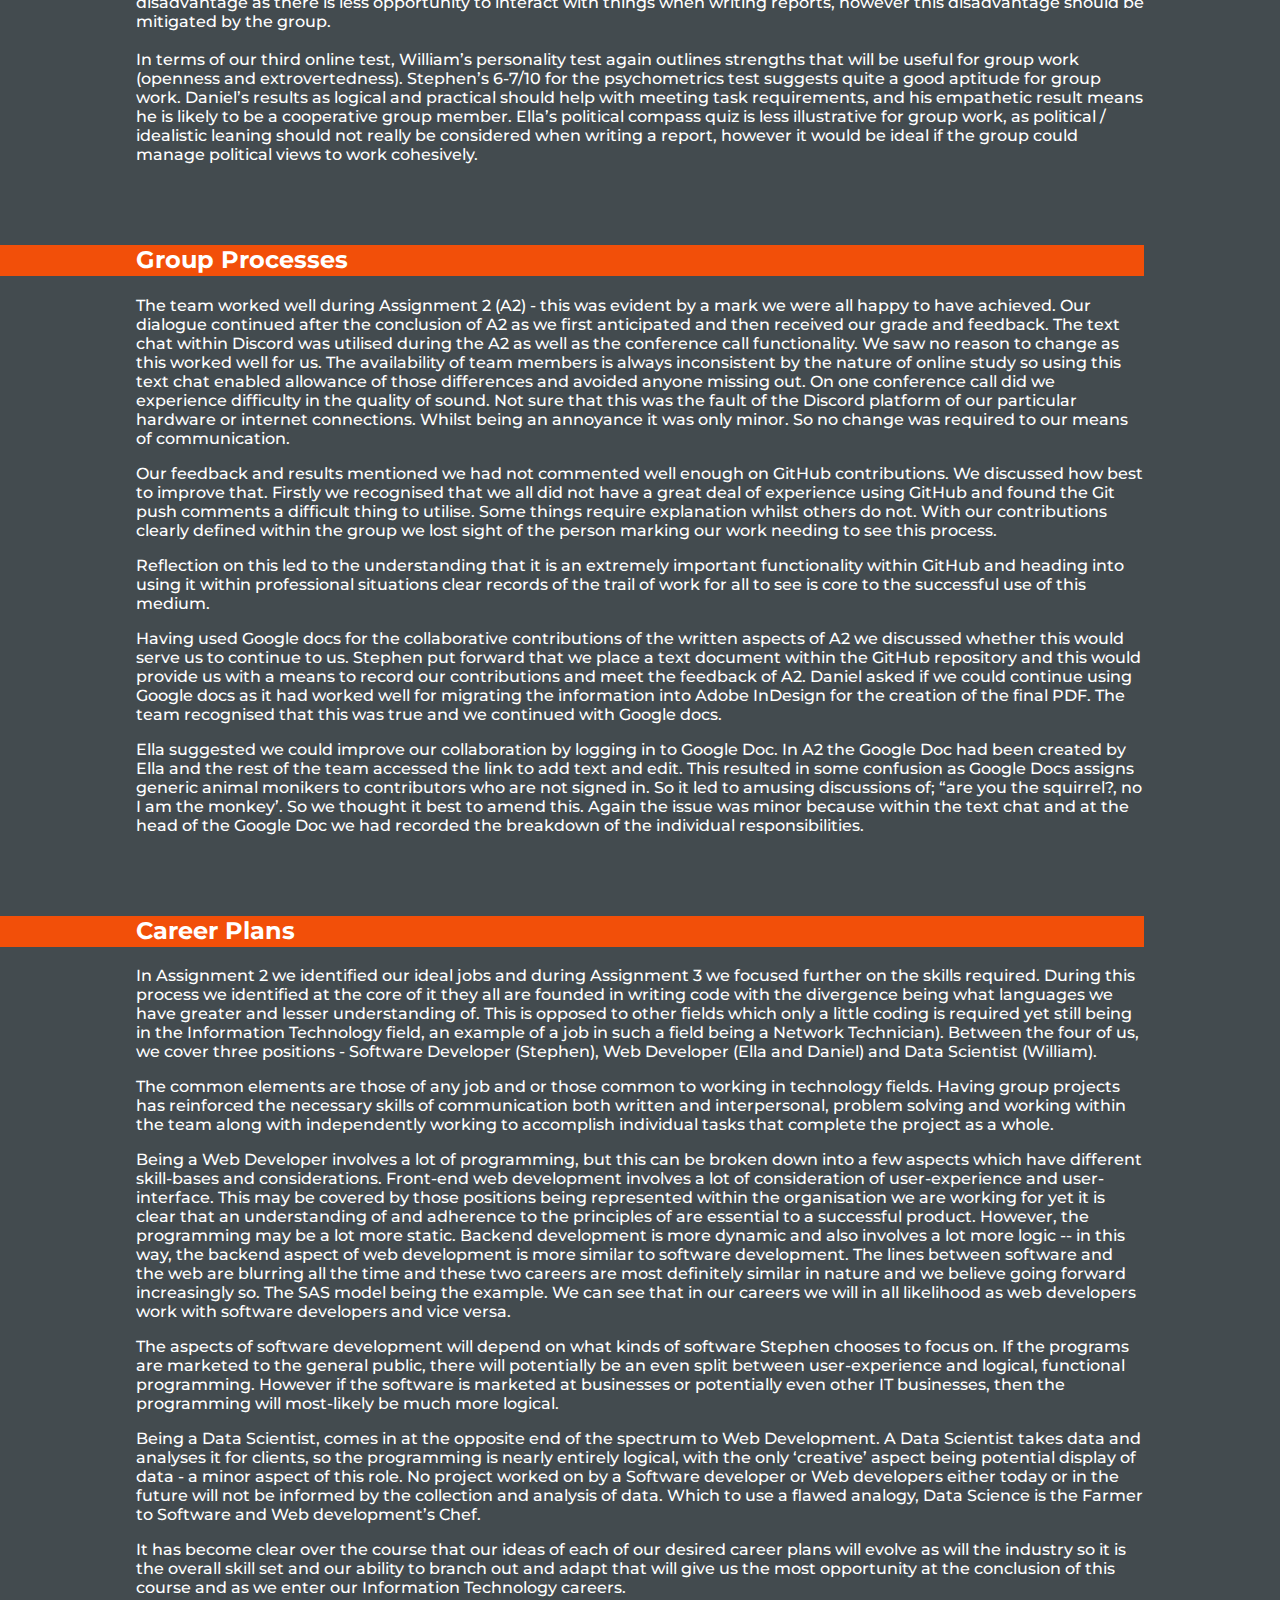
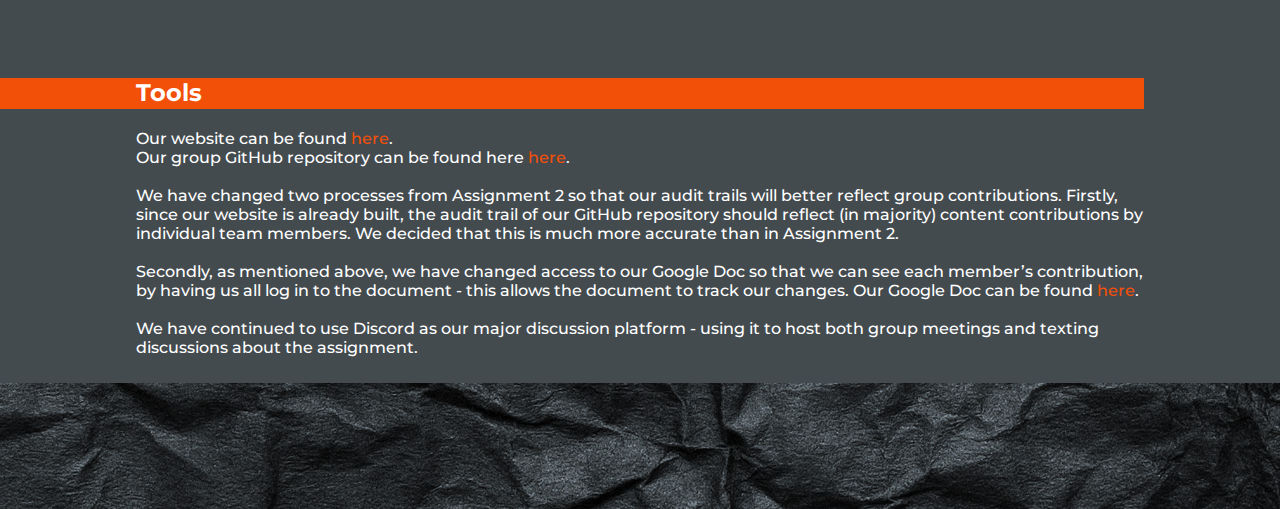
==== commit 944d04a8: "remove jobs section, add group processes section" ====
--- a/index.html
+++ b/index.html
@@ -78,16 +78,22 @@
         as political / idealistic leaning should not really be considered when writing a report, however it would be ideal if the group could manage political views to work cohesively. 
       </p>
     </div>
-    <div class="sect" id="jobs">
-      <h2>Ideal Jobs</h2>
-      <p class="paragraph">
-        When it comes to the ideal jobs of each person there are very few commonalities and the ones that there are not very interesting - mainly that we all focus on a form of development, 
-        whether it be for end-user experience, company security or scientific application. The interesting part - the difference, as hinted at in that sentence - is the different 
-        organisations we wish to work for and who we wish our products to be for; from consumer oriented to academically oriented, case in point.</br></br>
-        Ella and Daniel are very interested in the development and maintenance of end user design and interface managing code that runs the user-facing side of the sites and show desire 
-        to work in a more client and customer dictated role.</br></br>
-        William wishes to work in a more academic role far away from the demands and requests of clients and end users wishing to focus on creative invention.</br></br>
-        Stephen sits in the middle of the paradigm with the wish to work with clients with the relative freedom and direction in how the solution is created to avoid tiresome or monotonous work.
+    <div class="sect">
+      <h2>Group Processes</h2>
+      <p>
+        The team worked well during Assignment 2 (A2) - this was evident by a mark we were all happy to have achieved. Our dialogue continued after the conclusion of A2 as we first anticipated and then received our grade and feedback. The text chat within Discord was utilised during the A2 as well as the conference call functionality. We saw no reason to change as this worked well for us. The availability of team members is always inconsistent by the nature of online study so using this text chat enabled allowance of those differences and avoided anyone missing out. On one conference call did we experience difficulty in the quality of sound. Not sure that this was the fault of the Discord platform of our particular hardware or internet connections. Whilst being an annoyance it was only minor. So no change was required to our means of communication.
+      </p>
+      <p>
+        Our feedback and results mentioned we had not commented well enough on GitHub contributions. We discussed how best to improve that. Firstly we recognised that we all did not have a great deal of experience using GitHub and found the Git push comments a difficult thing to utilise. Some things require explanation whilst others do not. With our contributions clearly defined within the group we lost sight of the person marking our work needing to see this process. 
+      </p>
+      <p>
+        Reflection on this led to the understanding that it is an extremely important functionality within GitHub and heading into using it within professional situations clear records of the trail of work for all to see is core to the successful use of this medium.
+      </p>
+      <p>
+        Having used Google docs for the collaborative contributions of the written aspects of A2 we discussed whether this would serve us to continue to us. Stephen put forward that we place a text document within the GitHub repository and this would provide us with a means to record our contributions and meet the feedback of A2. Daniel asked if we could continue using Google docs as it had worked well for migrating the information into Adobe InDesign for the creation of the final PDF. The team recognised that this was true and we continued with Google docs.
+      </p>
+      <p>
+        Ella suggested we could improve our collaboration by logging in to Google Doc. In A2 the Google Doc had been created by Ella and the rest of the team accessed the link to add text and edit. This resulted in some confusion as Google Docs assigns generic animal monikers to contributors who are not signed in. So it led to amusing discussions of; “are you the squirrel?, no I am the monkey’. So we thought it best to amend this. Again the issue was minor because within the text chat and at the head of the Google Doc we had recorded the breakdown of the individual responsibilities.
       </p>
     </div>
     <div class="sect" id="careerplan">
